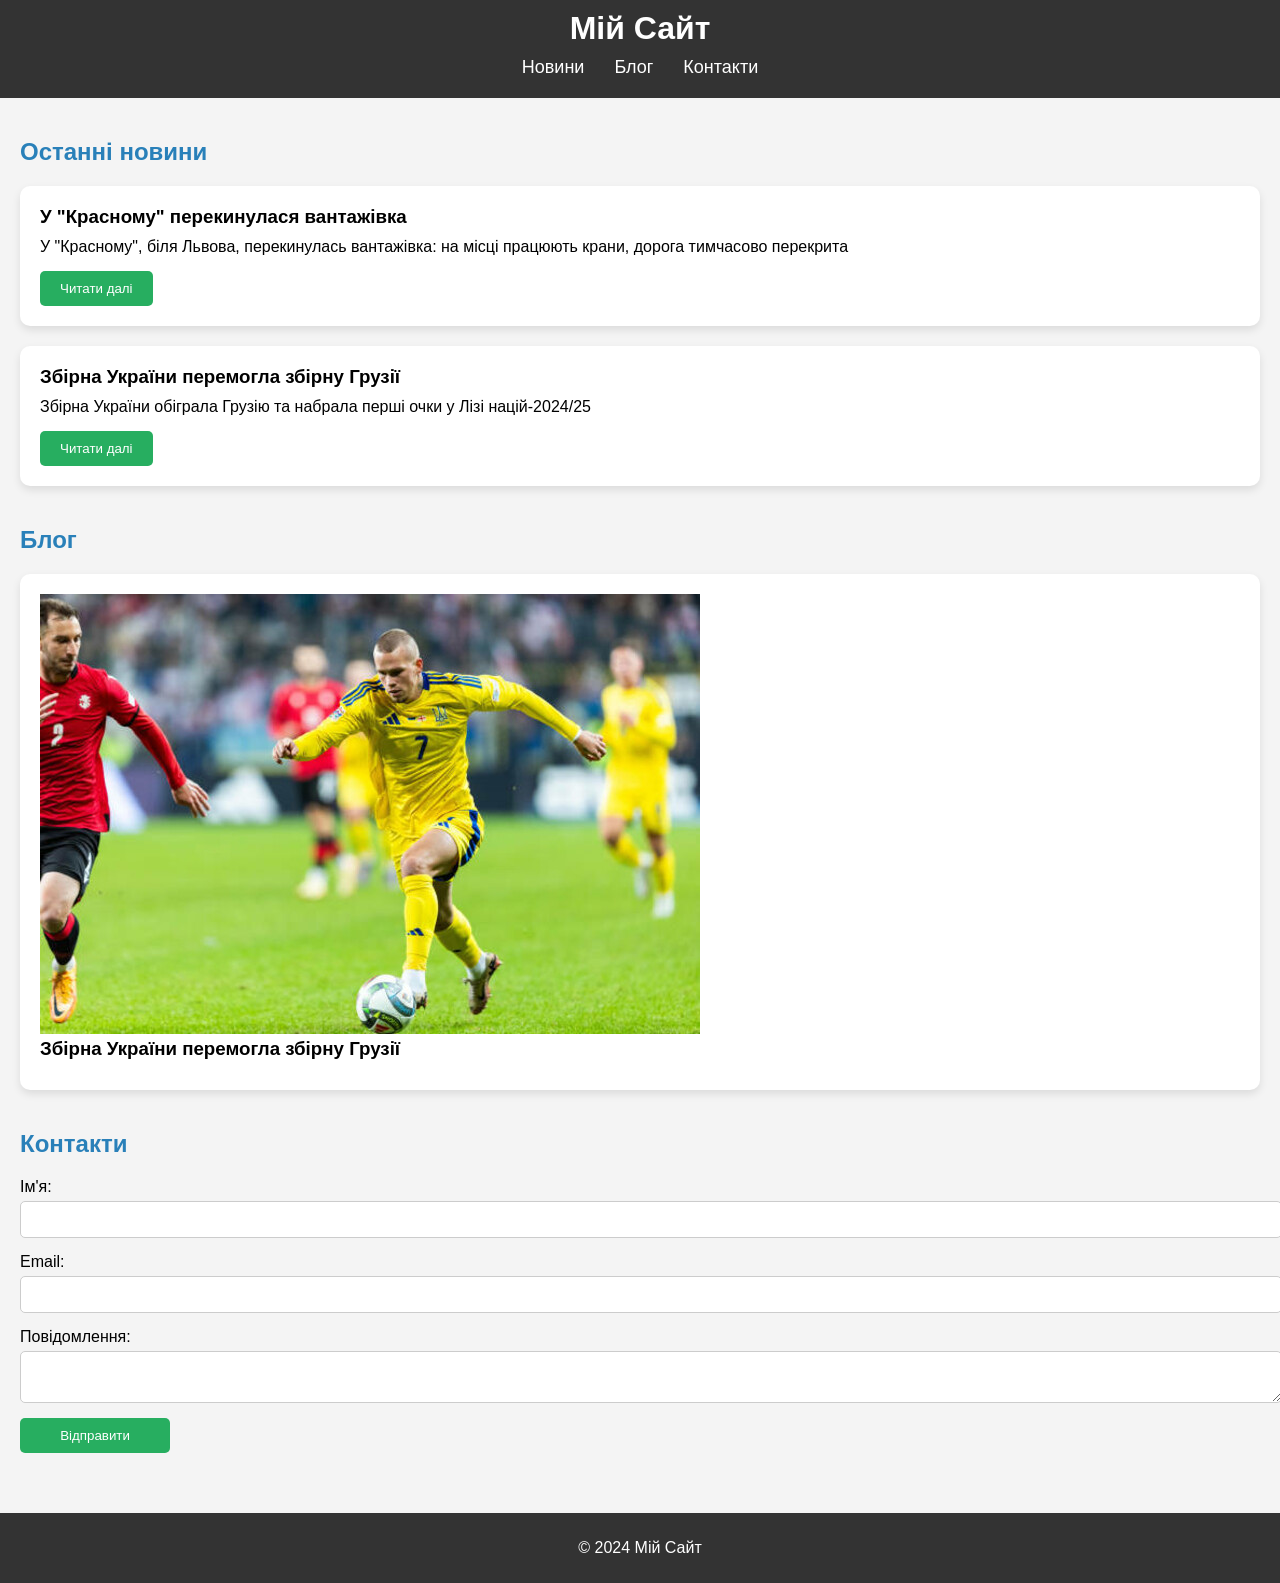
==== Лабораторна/main.html @ fa69ca2f "Лабораторна" ====
<!DOCTYPE html>
<html lang="uk">
<head>
    <meta charset="UTF-8">
    <meta name="viewport" content="width=device-width, initial-scale=1.0">
    <title>Лабораторна робота з CSS</title>
    <link rel="stylesheet" href="styles.css">
    <script>
        function toggleDetails(button) {
            var details = button.nextElementSibling; // Отримуємо наступний елемент після кнопки
            if (details.style.display === "none") {
                details.style.display = "block";  // Показуємо текст
                button.textContent = "Згорнути";  // Міняємо текст кнопки
            } else {
                details.style.display = "none";  // Ховаємо текст
                button.textContent = "Читати далі";  // Повертаємо текст кнопки назад
            }
        }
    </script>
</head>
<body>
    <header>
        <h1>Мій Сайт</h1>
        <nav>
            <ul>
                <li><a href="#news">Новини</a></li>
                <li><a href="#blog">Блог</a></li>
                <li><a href="#contact">Контакти</a></li>
            </ul>
        </nav>
    </header>

    <main>
        <section id="news">
            <h2>Останні новини</h2>
            <div class="card">
                <h3>У "Красному" перекинулася вантажівка</h3>
                <p>У "Красному", біля Львова, перекинулась вантажівка: на місці працюють крани, дорога тимчасово перекрита</p>
                <button onclick="toggleDetails(this)">Читати далі</button>
                <div class="details" style="display: none;">
                    <p>Сьогодні, 12 жовтня, у селищі "Красне" Золочівського району Львівської області сталась ДТП. У Золочівському районі, у селі "Красне" біля залізничного мосту перекинулася вантажівка з буряками..</p>
                </div>                
            </div>
            <div class="card">
                <h3>Збірна України перемогла збірну Грузії</h3>
                <p>Збірна України обіграла Грузію та набрала перші очки у Лізі націй-2024/25 </p>
                <button onclick="toggleDetails(this)">Читати далі</button>
                <div class="details" style="display: none;">
                    <p>Збірна України здолала команду Грузії в матчі 3-го туру групового раунду Ліги націй сезону-2024/25. Поєдинок на стадіоні "Enea Arena" у польському місті Познань завершився з рахунком 1:0."Синьо-жовті" відкрили рахунок на 35-й хвилині зустрічі – Георгій Судаков відібрав м'яч на половині поля суперника, а Михайло Мудрик з лівого флангу змістився в центр і з-за меж штрафного низом пробив у ближній кут.</p>
                    <img src="Україна - Грузія1.jpg"alt="Фото з матчу">
                    <img src="Україна - Грузія2.jpg">
                </div>    
            </div>
        </section>

        <section id="blog">
            <h2>Блог</h2>
            <div class="blog-post">
                <img src="Україна - Грузія.jpg" alt="Зображення блогу">
                <h3>Збірна України перемогла збірну Грузії</h3>
            </div>
        </section>

        <section id="contact">
            <h2>Контакти</h2>
            <form>
                <label for="name">Ім'я:</label>
                <input type="text" id="name" name="name" required>

                <label for="email">Email:</label>
                <input type="email" id="email" name="email" required>

                <label for="message">Повідомлення:</label>
                <textarea id="message" name="message" required></textarea>

                <button type="submit">Відправити</button>
            </form>
        </section>
    </main>

    <footer>
        <p>&copy; 2024 Мій Сайт</p>
    </footer>
</body>
</html>
---- Лабораторна/styles.css ----
/* Загальний стиль */
body {
    font-family: 'Arial', sans-serif;
    margin: 0;
    padding: 0;
    background-color: #f4f4f4;
}

header {
    background-color: #333;
    color: white;
    padding: 10px 0;
    text-align: center;
    position: sticky;
    top: 0;
    z-index: 1000;
}

header h1 {
    margin: 0;
}

nav ul {
    list-style-type: none;
    padding: 0;
    margin: 10px 0;
    display: flex;
    justify-content: center;
}

nav ul li {
    margin: 0 15px;
}

nav ul li a {
    color: white;
    text-decoration: none;
    font-size: 18px;
}

nav ul li a:hover, nav ul li a:active {
    color: #f39c12;
}

main {
    padding: 20px;
}

section {
    margin-bottom: 40px;
}

h2 {
    color: #2980b9;
    margin-bottom: 20px;
}

.card, .blog-post {
    background-color: white;
    padding: 20px;
    border-radius: 10px;
    box-shadow: 0 4px 8px rgba(0, 0, 0, 0.1);
    margin-bottom: 20px;
}

.card h3, .blog-post h3 {
    margin: 0 0 10px 0;
}

.card p {
    margin: 0 0 15px 0;
}

button {
    background-color: #27ae60;
    color: white;
    border: none;
    padding: 10px 20px;
    border-radius: 5px;
    cursor: pointer;
    transition: background-color 0.3s ease;
}

button:hover {
    background-color: #2ecc71;
}

#contact form {
    display: flex;
    flex-direction: column;
}

#contact label {
    margin-bottom: 5px;
}

#contact input, #contact textarea {
    margin-bottom: 15px;
    padding: 10px;
    border-radius: 5px;
    border: 1px solid #ccc;
    width: 100%;
}

#contact button {
    width: 150px;
    align-self: flex-start;
}

footer {
    background-color: #333;
    color: white;
    text-align: center;
    padding: 10px 0;
    position: relative;
    bottom: 0;
    width: 100%;
}

/* Адаптивність */
@media (max-width: 768px) {
    nav ul {
        flex-direction: column;
    }

    nav ul li {
        margin: 10px 0;
    }

    main {
        padding: 10px;
    }

    .card, .blog-post {
        padding: 15px;
    }

    .blog-post img {
        width: 100%;
    }
}
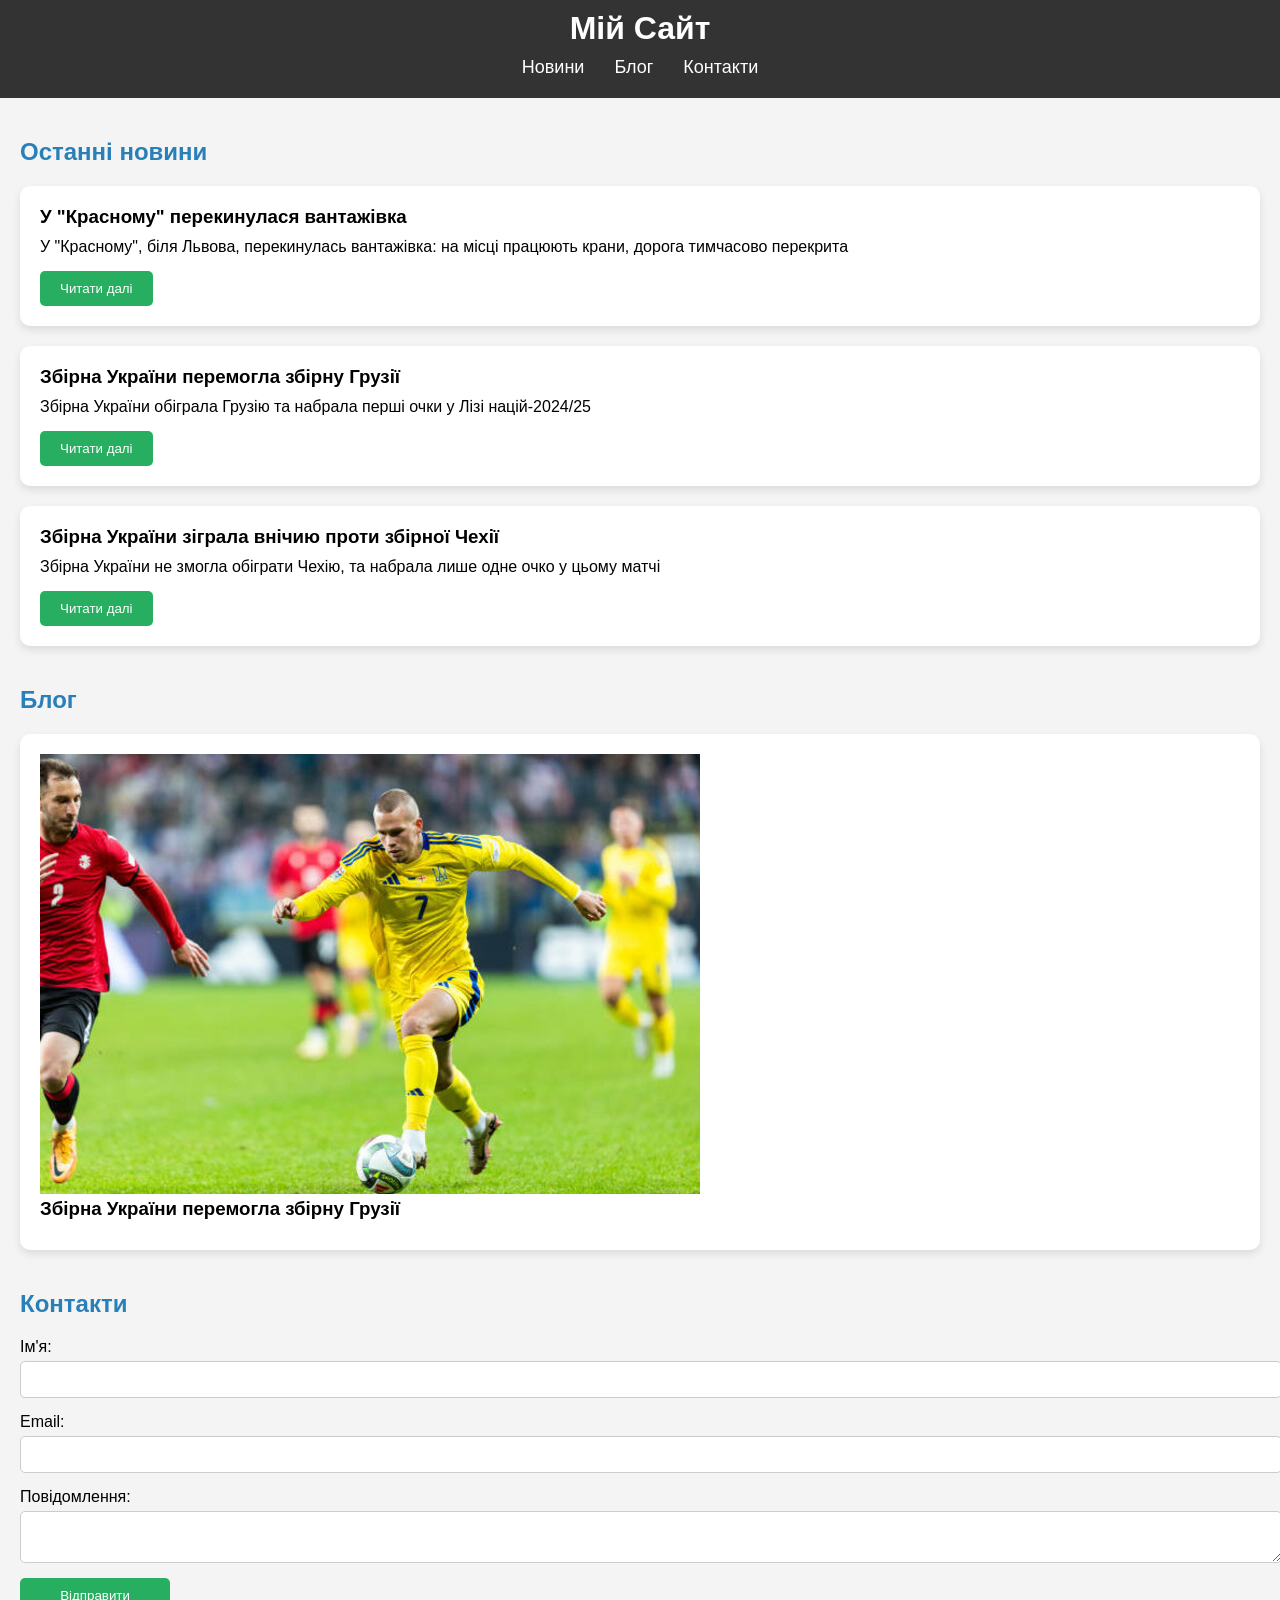
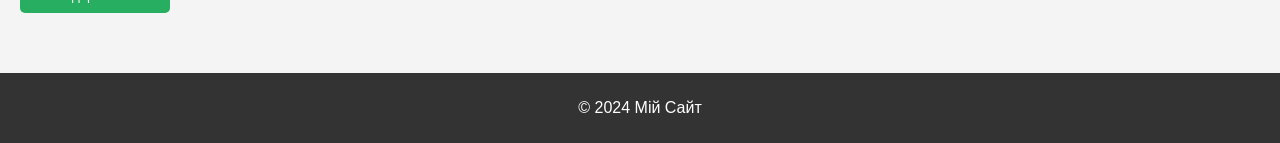
==== commit be3d08ee: "Лабораторна" ====
--- a/Лабораторна/main.html
+++ b/Лабораторна/main.html
@@ -47,8 +47,20 @@
                 <button onclick="toggleDetails(this)">Читати далі</button>
                 <div class="details" style="display: none;">
                     <p>Збірна України здолала команду Грузії в матчі 3-го туру групового раунду Ліги націй сезону-2024/25. Поєдинок на стадіоні "Enea Arena" у польському місті Познань завершився з рахунком 1:0."Синьо-жовті" відкрили рахунок на 35-й хвилині зустрічі – Георгій Судаков відібрав м'яч на половині поля суперника, а Михайло Мудрик з лівого флангу змістився в центр і з-за меж штрафного низом пробив у ближній кут.</p>
-                    <img src="Україна - Грузія1.jpg"alt="Фото з матчу">
+                    <img src="Україна - Грузія.jpg"alt="Фото з матчу">
+                    <img src="Україна - Грузія1.jpg">
                     <img src="Україна - Грузія2.jpg">
+                </div>    
+            </div>
+            <div class="card">
+                <h3>Збірна України зіграла внічию проти збірної Чехії</h3>
+                <p>Збірна України не змогла обіграти Чехію, та набрала лише одне очко у цьому матчі</p>
+                <button onclick="toggleDetails(this)">Читати далі</button>
+                <div class="details" style="display: none;">
+                    <p>Збірна України не змогла  подолати команду Чехії в матчі 4-го туру групового раунду Ліги націй сезону-2024/25. Поєдинок на стадіоні "Tarczynski Arena" у польському місті Вроцлав завершився з рахунком 1:1."Синьо-жовті" пропустили на 18-й хвилині зустрічі – забив Лукас Черв, а за нашу команду на 53-й хвилині відзначився Артем Довбик який забив із Пенальті.</p>
+                    <img src="Україна - чехія.jpg"alt="Фото з матчу">
+                    <img src="Україна - чехія1.jpg">
+                </div>    
                 </div>    
             </div>
         </section>
